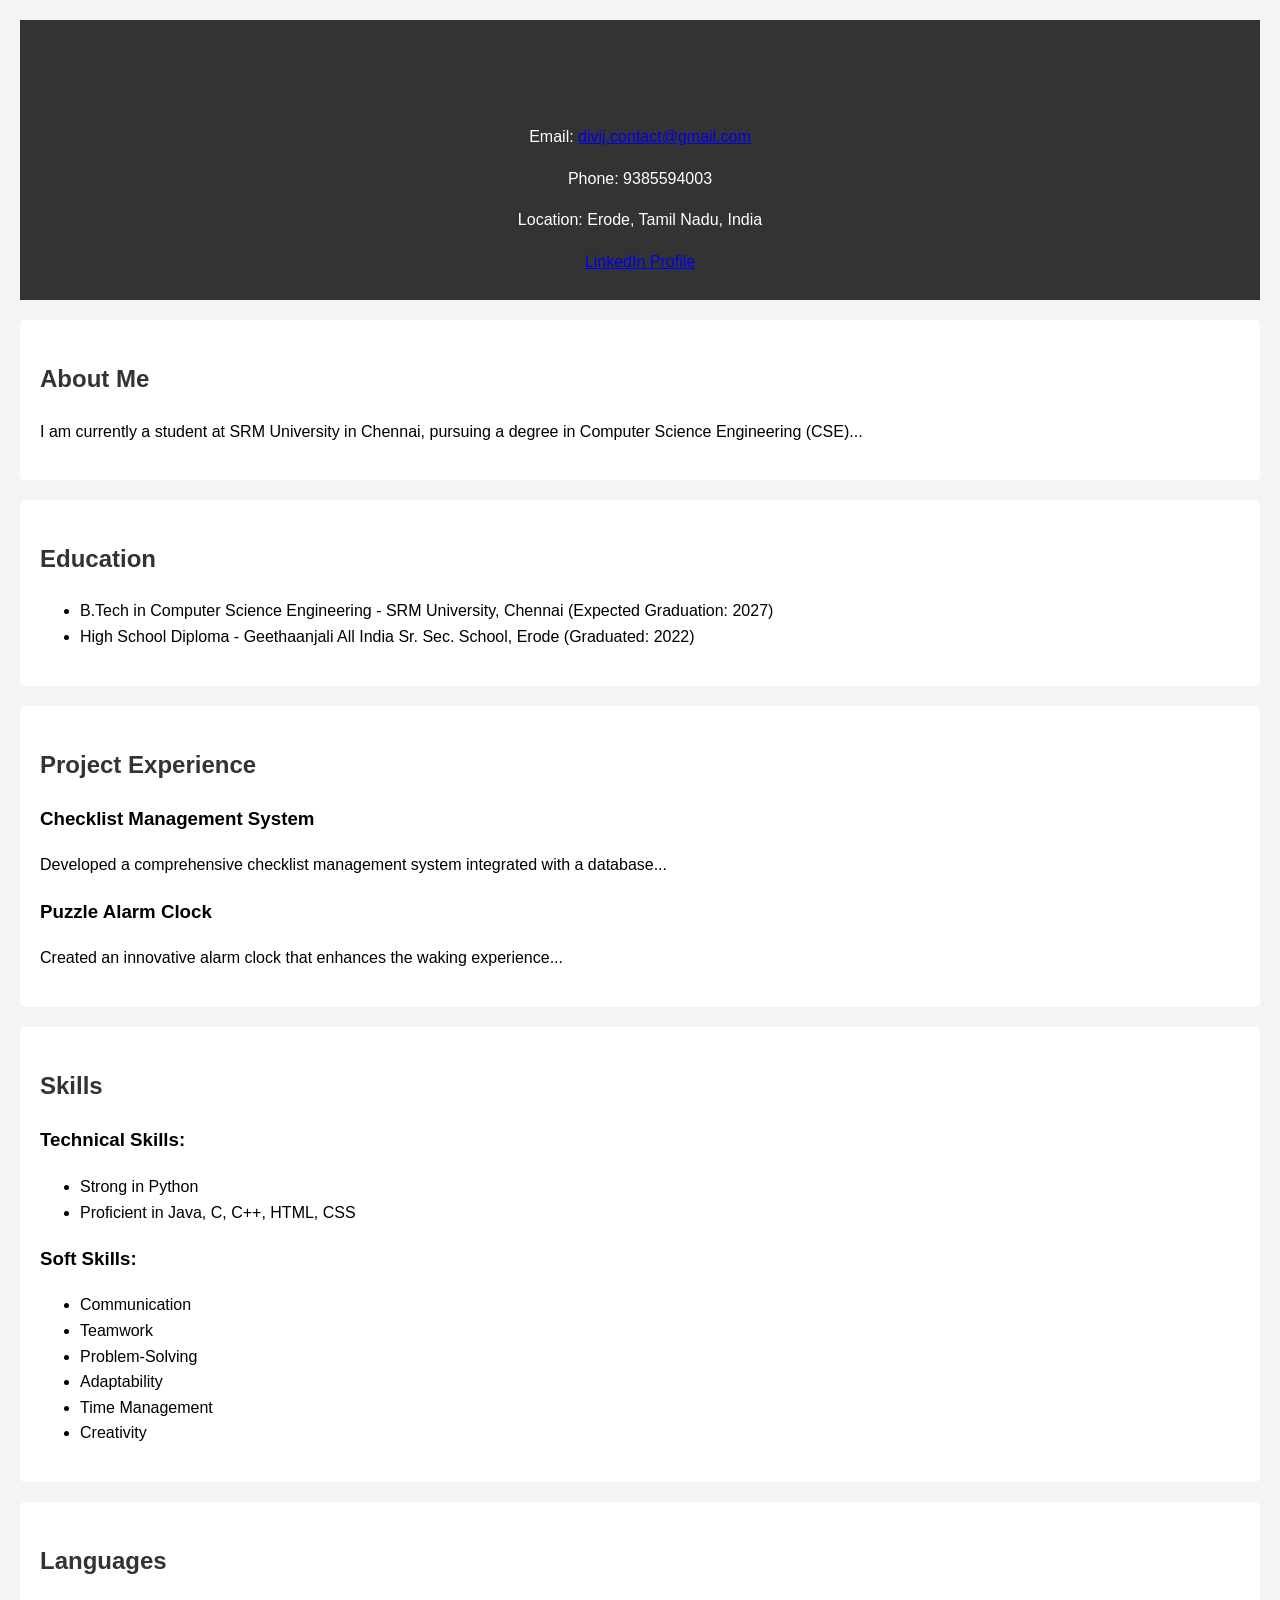
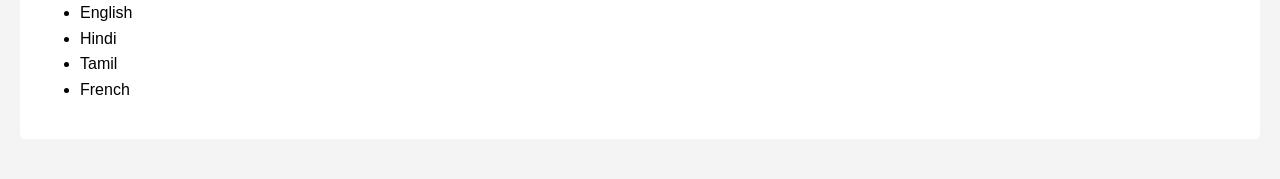
==== index.html.html @ 456262eb "Add files via upload" ====
<!DOCTYPE html>
<html lang="en">
<head>
    <meta charset="UTF-8">
    <meta name="viewport" content="width=device-width, initial-scale=1.0">
    <title>Divij K P - Portfolio</title>
    <link rel="stylesheet" href="styles.css"> <!-- Link to your CSS file -->
</head>
<body>
    <header>
        <h1>Divij K P</h1>
        <p>Email: <a href="mailto:divij.contact@gmail.com">divij.contact@gmail.com</a></p>
        <p>Phone: 9385594003</p>
        <p>Location: Erode, Tamil Nadu, India</p>
        <p><a href="https://www.linkedin.com/in/divij-profile">LinkedIn Profile</a></p>
    </header>

    <section>
        <h2>About Me</h2>
        <p>I am currently a student at SRM University in Chennai, pursuing a degree in Computer Science Engineering (CSE)...</p>
    </section>

    <section>
        <h2>Education</h2>
        <ul>
            <li>B.Tech in Computer Science Engineering - SRM University, Chennai (Expected Graduation: 2027)</li>
            <li>High School Diploma - Geethaanjali All India Sr. Sec. School, Erode (Graduated: 2022)</li>
        </ul>
    </section>

    <section>
        <h2>Project Experience</h2>
        <h3>Checklist Management System</h3>
        <p>Developed a comprehensive checklist management system integrated with a database...</p>

        <h3>Puzzle Alarm Clock</h3>
        <p>Created an innovative alarm clock that enhances the waking experience...</p>
    </section>

    <section>
        <h2>Skills</h2>
        <h3>Technical Skills:</h3>
        <ul>
            <li>Strong in Python</li>
            <li>Proficient in Java, C, C++, HTML, CSS</li>
        </ul>
        <h3>Soft Skills:</h3>
        <ul>
            <li>Communication</li>
            <li>Teamwork</li>
            <li>Problem-Solving</li>
            <li>Adaptability</li>
            <li>Time Management</li>
            <li>Creativity</li>
        </ul>
    </section>

    <section>
        <h2>Languages</h2>
        <ul>
            <li>English</li>
            <li>Hindi</li>
            <li>Tamil</li>
            <li>French</li>
        </ul>
    </section>
</body>
</html>
---- styles.css ----
body {
    font-family: Arial, sans-serif;
    line-height: 1.6;
    margin: 0;
    padding: 20px;
    background-color: #f4f4f4;
}

header {
    background: #333;
    color: #fff;
    padding: 10px 0;
    text-align: center;
}

section {
    margin: 20px 0;
    padding: 20px;
    background: white;
    border-radius: 5px;
}

h1, h2 {
    color: #333;
}
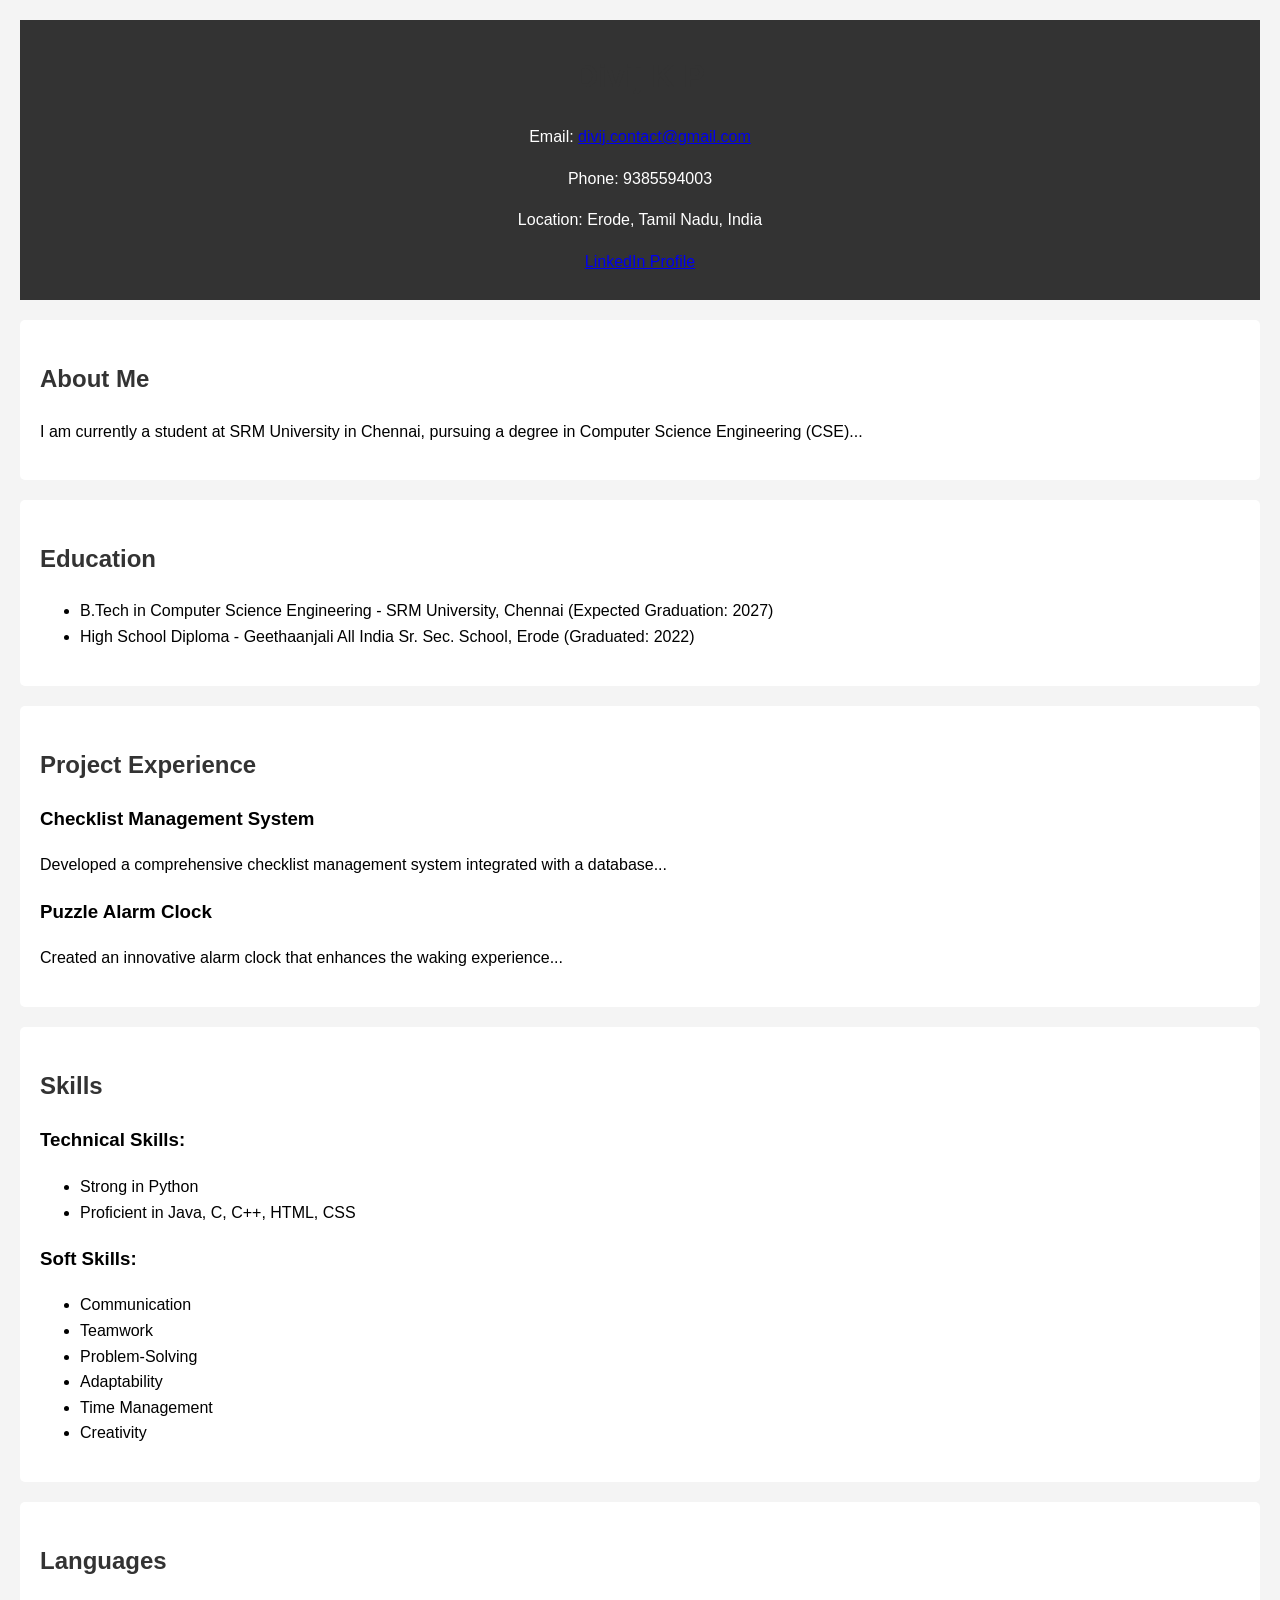
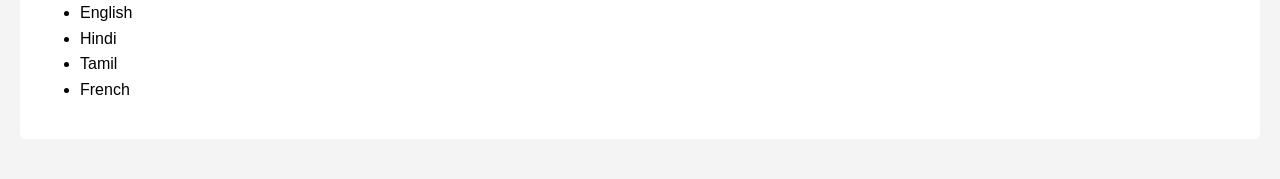
==== commit a532c2cf: "Add files via upload" ====
--- a/index.html.html
+++ b/index.html.html
@@ -3,11 +3,12 @@
 <head>
     <meta charset="UTF-8">
     <meta name="viewport" content="width=device-width, initial-scale=1.0">
-    <title>Divij K P - Portfolio</title>
+    <title>My Portfolio</title>
     <link rel="stylesheet" href="styles.css"> <!-- Link to your CSS file -->
+    <link rel="stylesheet" href="https://cdnjs.cloudflare.com/ajax/libs/animate.css/4.1.1/animate.min.css"> <!-- Include Animate.css -->
 </head>
 <body>
-    <header>
+    <header class="animate__animated animate__fadeIn">
         <h1>Divij K P</h1>
         <p>Email: <a href="mailto:divij.contact@gmail.com">divij.contact@gmail.com</a></p>
         <p>Phone: 9385594003</p>
@@ -15,12 +16,12 @@
         <p><a href="https://www.linkedin.com/in/divij-profile">LinkedIn Profile</a></p>
     </header>
 
-    <section>
+    <section class="animate__animated animate__fadeInLeft">
         <h2>About Me</h2>
         <p>I am currently a student at SRM University in Chennai, pursuing a degree in Computer Science Engineering (CSE)...</p>
     </section>
 
-    <section>
+    <section class="animate__animated animate__fadeInLeft">
         <h2>Education</h2>
         <ul>
             <li>B.Tech in Computer Science Engineering - SRM University, Chennai (Expected Graduation: 2027)</li>
@@ -28,7 +29,7 @@
         </ul>
     </section>
 
-    <section>
+    <section class="animate__animated animate__fadeInRight">
         <h2>Project Experience</h2>
         <h3>Checklist Management System</h3>
         <p>Developed a comprehensive checklist management system integrated with a database...</p>
@@ -37,7 +38,7 @@
         <p>Created an innovative alarm clock that enhances the waking experience...</p>
     </section>
 
-    <section>
+    <section class="animate__animated animate__fadeInUp">
         <h2>Skills</h2>
         <h3>Technical Skills:</h3>
         <ul>
@@ -55,7 +56,7 @@
         </ul>
     </section>
 
-    <section>
+    <section class="animate__animated animate__fadeInUp">
         <h2>Languages</h2>
         <ul>
             <li>English</li>
